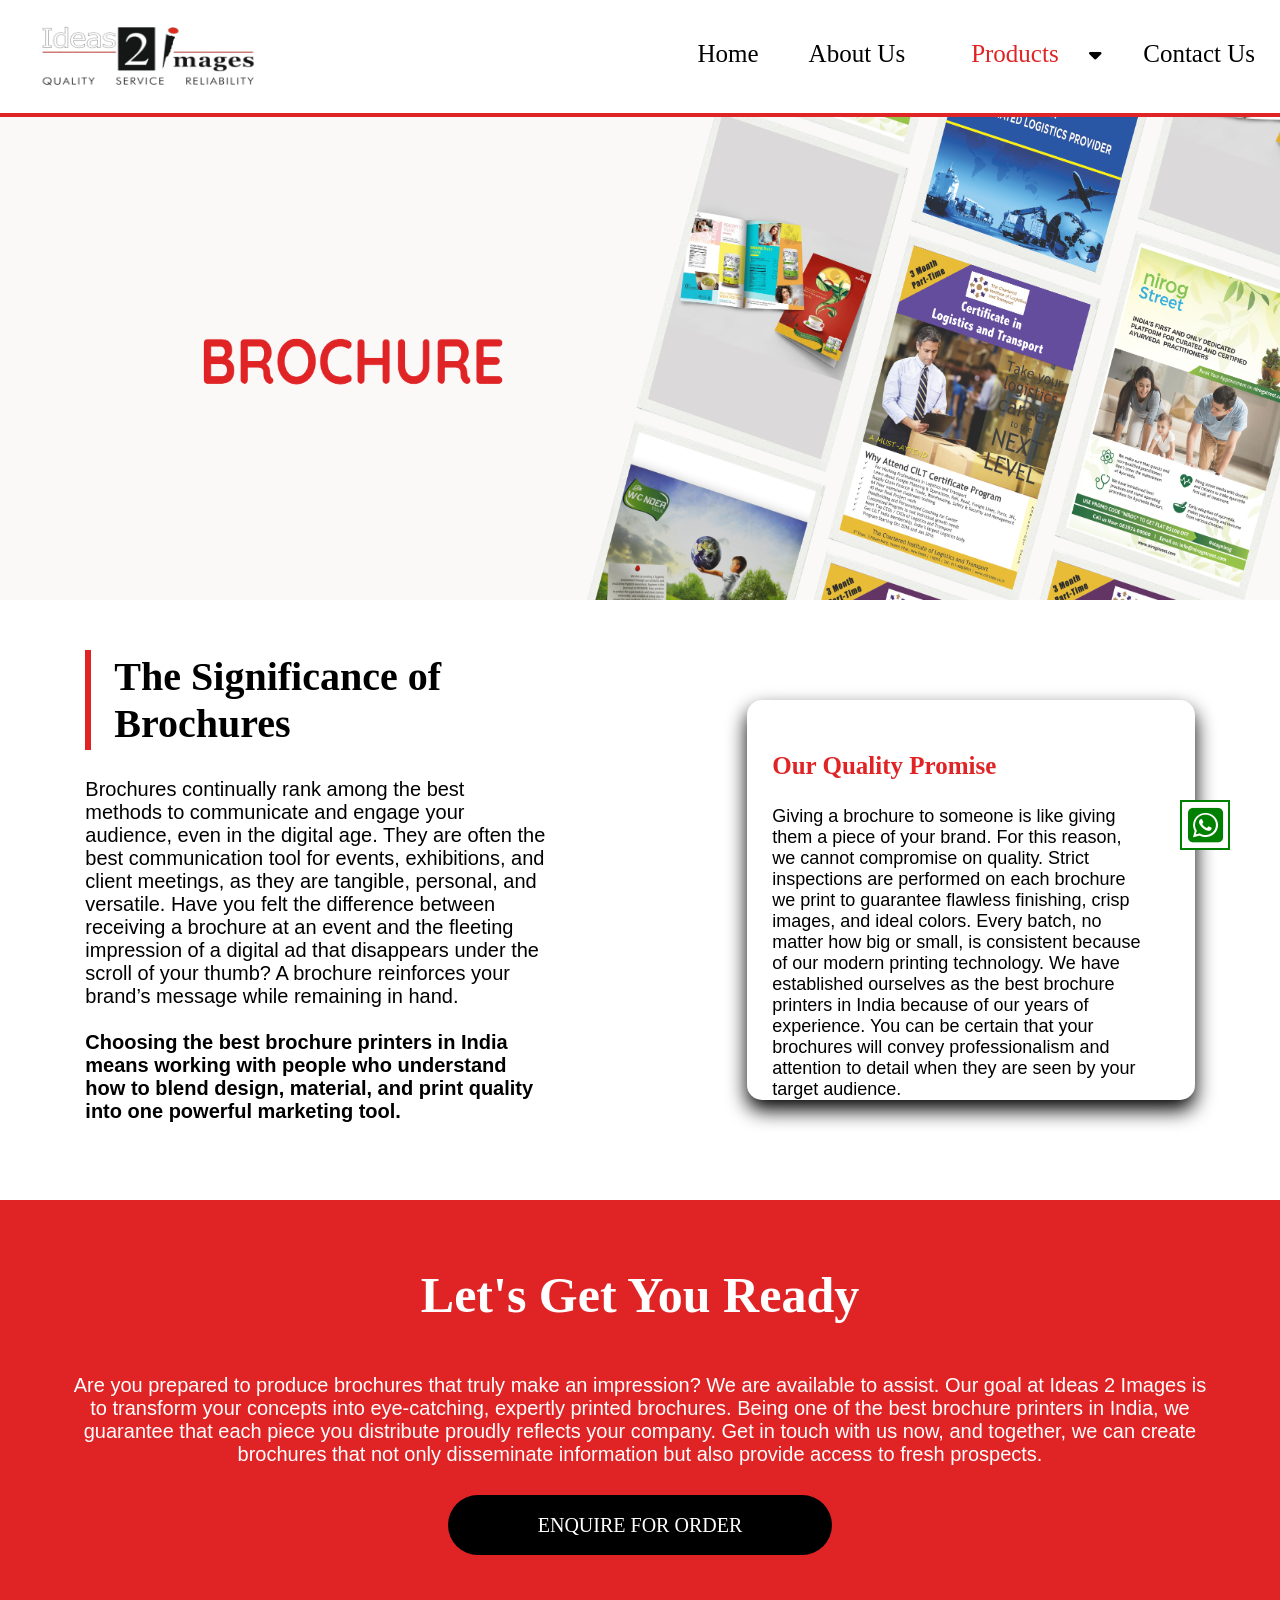
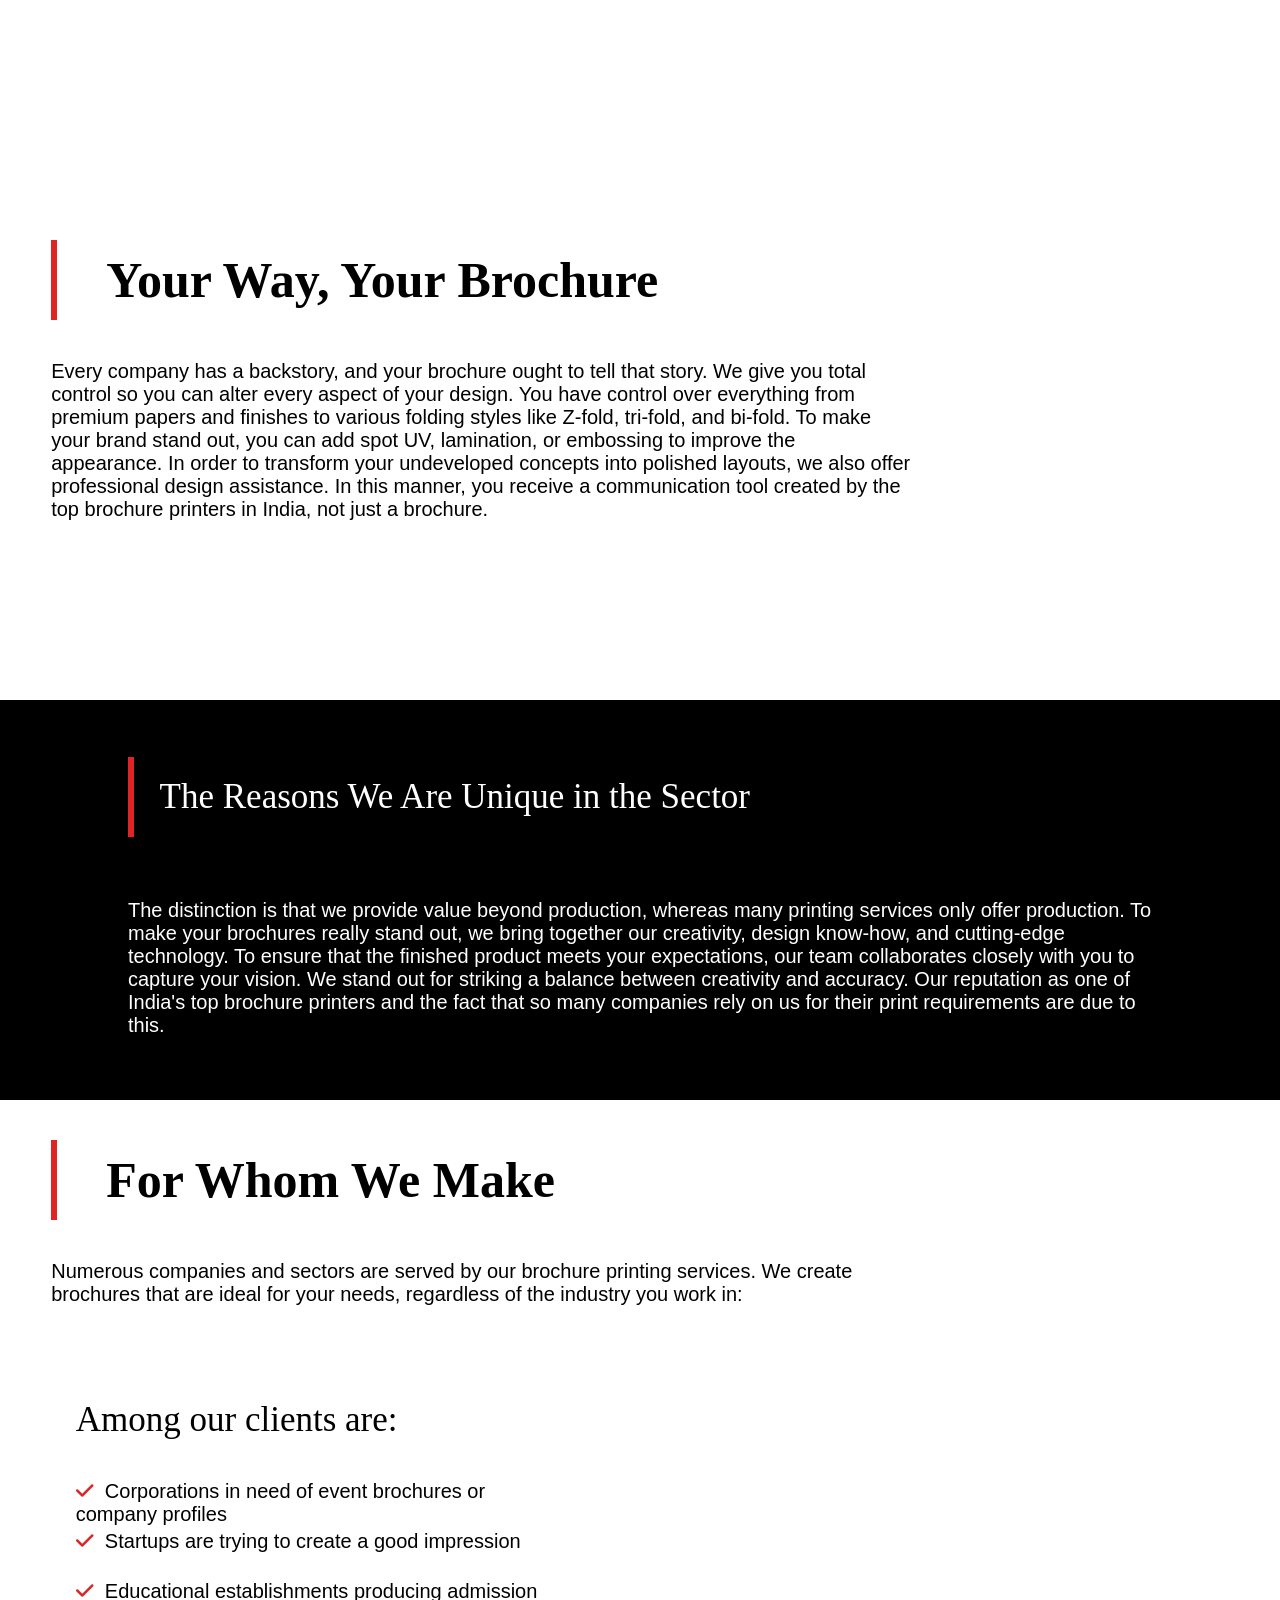
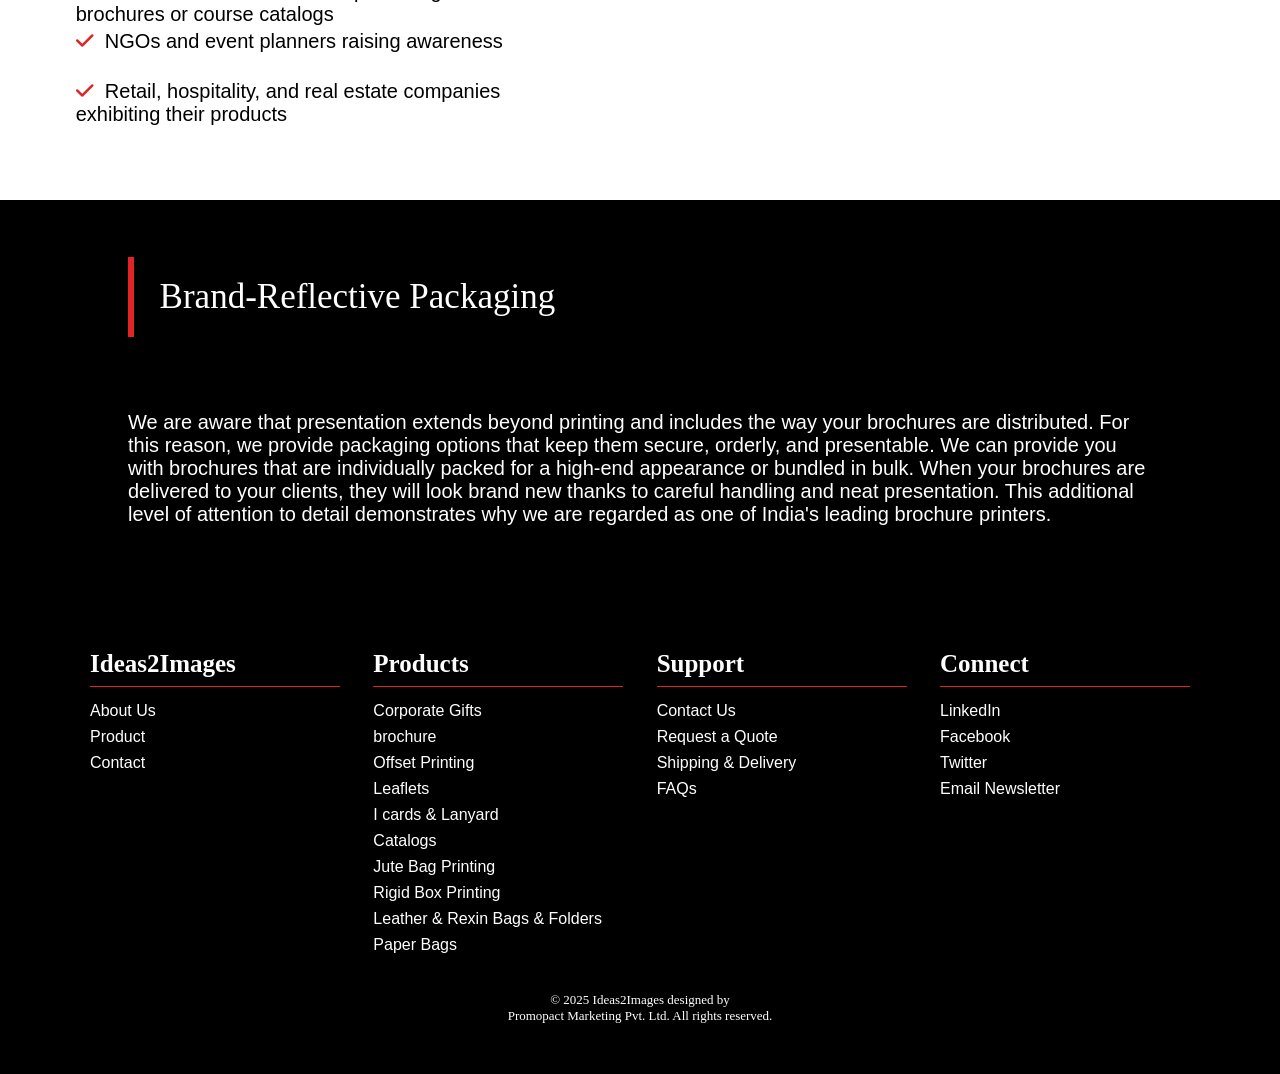
==== brochure.html @ 84ec7f72 "Initial commit after history reset" ====
<!DOCTYPE html>
<html lang="en">
<head>
    <meta charset="UTF-8">
    <meta name="viewport" content="width=device-width, initial-scale=1.0">
    <title>Brochure</title>
    <link
      rel="stylesheet"
      href="https://cdnjs.cloudflare.com/ajax/libs/font-awesome/6.5.2/css/all.min.css"
      integrity="sha512-SnH5WK+bZxgPHs44uWIX+LLJAJ9/2PkPKZ5QiAj6Ta86w+fsb2TkcmfRyVX3pBnMFcV7oQPJkl9QevSCWr3W6A=="
      crossorigin="anonymous"
      referrerpolicy="no-referrer"
    />
    <link rel="stylesheet" href="style.css">
</head>
<style>
    

    *{margin: 0;
    padding: 0;
    box-sizing: border-box;}
    :root               {--red: #E02426;
                    --black: black;
                    --white:#ffff;
                    --heading:'Pacifico', cursive;
                    --para: 'Quicksand', sans-serif;}


    .mean               {width: 100%;
                        height: 600px;
                        background-image: url("img/2.png");
                        background-size: 100% 120%;}

    .importance         {width: 100%;
                        height: 600px;
                        display: flex;
                        justify-content: space-evenly;
                    align-items: center;}

    .imp_box1           {width: 45%;
                        height: 500px;
                        display: flex;
                        flex-direction: column;
                        justify-content: space-evenly;}

    .imp_title          {width: 80%;
                        height: 100px;
                        font-size: 40px;
                        padding-left: 4%;
                        display: flex;
                        align-items: center;
                        font-family: var(--heading);
                        font-weight: 700;
                        border-left: 6px solid var(--red);}

    .imp_para           {width: 80%;
                        height: 400px;
                        font-size: 20px;
                        font-family: var(--para);
                        display: flex;
                        align-items: center;
                        flex-direction: column;
                        justify-content: center;}

    .quality           {width: 35%;
                        height: 400px;
                        border-radius: 15px;
                        box-shadow: 0 10px 20px var(--black);
                        padding: 2%;}

    .quality_title      {width: 90%;
                        height: 80px;
                        font-size: 25px;
                        color: var(--red);
                        display: flex;
                        align-items: center;
                        font-family: var(--heading);
                        font-weight: 700;}

    .quality_para       {width: 95%;
                        height: 150px;
                        font-size: 18px;
                        font-family: var(--para);}

    .impact             {width: 100%;
                        height: 700px;
                        display: flex;
                        justify-content: center;
                        flex-direction: column;}

    .impact_txt         {width: 100%;
                        height: 300px;
                        padding-left: 4%;
                        display: flex;
                        flex-direction: column;
                        justify-content: space-evenly;}

    .impact_title          {width: 90%;
                        height: 80px;
                        font-size: 50px;
                        padding-left: 4%;
                        display: flex;
                        align-items: center;
                        font-family: var(--heading);
                        font-weight: 700;
                        border-left: 6px solid var(--red);}

    .impact_para           {width: 70%;
                        height: 100px;
                        font-size: 20px;
                        font-family: var(--para);
                        }

    .impact_txt1         {width: 100%;
                        height: 400px;
                        padding-left: 4%;
                        display: flex;
                        flex-direction: column;
                        justify-content: space-evenly;}

    .apart              {width: 100%;
                        height: 400px;
                        background: var(--black);
                        display: flex;
                        flex-direction: column;
                        justify-content: space-evenly;
                        align-items: center;}

    .apart_title        {width: 80%;
                        height: 80px;
                        font-size: 35px;
                        display: flex;
                        align-items: center;
                        padding-left: 2%;
                        color: var(--white);
                        font-family: var(--heading);
                        border-left: 6px solid var(--red);}

    .apart_txt         {width: 80%;
                        height: 150px;
                        font-size: 20px;
                        color: var(--white);
                        font-family: var(--para);}

    .impact_points      {width: 40%;
                        height: 400px;
                        padding-left: 2%;}
                        
    .pnts_title       {width: 100%;
                        height: 80px;
                        font-size: 35px;
                        font-family: var(--heading);}

    .imp_pnt            {width: 100%;
                        height: 50px;
                        font-size: 20px;
                        font-family: var(--para);}

    .fa-check           {color: var(--red);}

#connect            {width: 100%;
                        height: 400px;
                        background: var(--red);
                        display: flex;
                        flex-direction: column;
                        justify-content: center;
                        align-items: center;}

    .cta-title          {width: 90%;
                        height: 100px;
                        font-size: 50px;
                        color: var(--white);
                        font-family: var(--heading);
                        display: flex;
                        justify-content: center;
                        align-items: center;}

    .cta-subtitle       {width: 90%;
                        height: 150px;
                        font-size: 20px;
                        color: var(--white);
                        font-family: var(--para);
                        text-align: center;
                        display: flex;
                        justify-content: center;
                        align-items: center;}

    .cta-button         {width: 30%;
                        height: 60px;
                        background: var(--black);
                        border-radius: 50px;
                        font-size: 20px;
                        display: flex;
                        justify-content: center;
                        cursor: pointer;
                        align-items: center;
                        text-decoration: none;
                        color: var(--white);
                        font-family: var(--heading);}

    .icon               {width: 50px;
                        height: 50px;
                        background: var(--white);
                        border: 2px solid green;
                        position: fixed;
                        bottom: 50px;
                        right: 50px;
                        color: green;
                        display: flex;
                        justify-content: center;
                        align-items: center;}

        .icon a         {text-decoration: none;
                        color: green;}

    .fa-square-whatsapp {font-size: 40px;}
</style>
<body>

    <div class="icon"><a href="https://wa.me/9810118782"><i class="fa-brands fa-square-whatsapp"></i></a></div>
    <section class="navbar">
          <section class="logo"><img src="img/logo (3).png" alt=""></section>
          <button class="hamburger" id="hamburger">&#9776;</button>
          <nav class="nav-links" id="navLinks">
            <a href="index.html">Home</a>
            <a href="about.html">About Us</a>  
            <div class="dropdown">
                <button class="dropbtn"><a href="#"><span>Products</span></a> 
                  <i class="fa fa-caret-down"></i>
                </button>
                <div class="dropdown-content">
                  <a href="corporategifts.html">Corporate Gifts</a>
                  <a href="brochure.html">Brochure</a>
                  <a href="offsetprinting.html">Offset Printing</a>
                  <a href="leaflet.html">⁠Leaflets</a>
                  <a href="icard.html">I cards & Lanyard</a>
                  <a href="catalog.html">⁠Catalogs</a>
                  <a href="jute.html">Jute Bag Printing</a>
                  <a href="rigid.html">Rigid Box Printing</a>
                  <a href="leatherandresin.html">⁠Leather & Rexin Bags & Folders</a>
                  <a href="paperbag.html">Paper Bags</a>
                </div>
              </div> 
            <a href="form.html">Contact Us</a>
            
          </nav>
        </section>
    <section class="mean">
        
    </section>

    <section class="importance">
        <div class="imp_box1">
            <div class="imp_title">
                The Significance of Brochures
            </div>
            <div class="imp_para">
                Brochures continually rank among the best methods to communicate and engage your audience, even in the digital age. They are often the best communication tool for events, exhibitions, and client meetings, as they are tangible, personal, and versatile. Have you felt the difference between receiving a brochure at an event and the fleeting impression of a digital ad that disappears under the scroll of your thumb? A brochure reinforces your brand’s message while remaining in hand.
                <br><br>
                <b>Choosing the best brochure printers in India means working with people who understand how to blend design, material, and print quality into one powerful marketing tool. </b>
            </div>
        </div>
        <div class="quality">
            <div class="quality_title">
                Our Quality Promise
            </div>
            <div class="quality_para">
                Giving a brochure to someone is like giving them a piece of your brand. For this reason, we cannot compromise on quality. Strict inspections are performed on each brochure we print to guarantee flawless finishing, crisp images, and ideal colors. Every batch, no matter how big or small, is consistent because of our modern printing technology. We have established ourselves as the best brochure printers in India because of our years of experience. You can be certain that your brochures will convey professionalism and attention to detail when they are seen by your target audience.
            </div>
        </div>
    </section>

    <section id="connect">
            <h2 class="cta-title">
                Let's Get You Ready
            </h2>
            <p class="cta-subtitle">
                Are you prepared to produce brochures that truly make an impression? We are available to assist. Our goal at Ideas 2 Images is to transform your concepts into eye-catching, expertly printed brochures. Being one of the best brochure printers in India, we guarantee that each piece you distribute proudly reflects your company. Get in touch with us now, and together, we can create brochures that not only disseminate information but also provide access to fresh prospects.
            </p>
            <a href="#" class="cta-button">
                ENQUIRE FOR ORDER
            </a>
        </div>
    </section>

    <section class="impact">
        <div class="impact_txt">
            <div class="impact_title">
                Your Way, Your Brochure
            </div>
            <div class="impact_para">
                Every company has a backstory, and your brochure ought to tell that story. We give you total control so you can alter every aspect of your design. You have control over everything from premium papers and finishes to various folding styles like Z-fold, tri-fold, and bi-fold. To make your brand stand out, you can add spot UV, lamination, or embossing to improve the appearance. In order to transform your undeveloped concepts into polished layouts, we also offer professional design assistance. In this manner, you receive a communication tool created by the top brochure printers in India, not just a brochure.
            </div>
        </div>
        
    </section>

    <section class="apart">
        <div class="apart_title">
            The Reasons We Are Unique in the Sector
        </div>
        <div class="apart_txt">
            The distinction is that we provide value beyond production, whereas many printing services only offer production. To make your brochures really stand out, we bring together our creativity, design know-how, and cutting-edge technology. To ensure that the finished product meets your expectations, our team collaborates closely with you to capture your vision. We stand out for striking a balance between creativity and accuracy. Our reputation as one of India's top brochure printers and the fact that so many companies rely on us for their print requirements are due to this.
        </div>
    </section>

    <section class="impact">
        <div class="impact_txt">
            <div class="impact_title">
                For Whom We Make
            </div>
            <div class="impact_para">
                Numerous companies and sectors are served by our brochure printing services. We create brochures that are ideal for your needs, regardless of the industry you work in:
            </div>
        </div>
        <div class="impact_txt1">
            <div class="impact_points">
                <div class="pnts_title">
                    Among our clients are:
                </div>
                <div class="imp_pnt"><i class="fa-solid fa-check"></i>&nbsp;&nbsp;Corporations in need of event brochures or company profiles</div>
                <div class="imp_pnt"><i class="fa-solid fa-check"></i>&nbsp;&nbsp;Startups are trying to create a good impression</div>
                <div class="imp_pnt"><i class="fa-solid fa-check"></i>&nbsp;&nbsp;Educational establishments producing admission brochures or course catalogs</div>
                <div class="imp_pnt"><i class="fa-solid fa-check"></i>&nbsp;&nbsp;NGOs and event planners raising awareness</div>
                <div class="imp_pnt"><i class="fa-solid fa-check"></i>&nbsp;&nbsp;Retail, hospitality, and real estate companies exhibiting their products</div>
                
            </div>
            <div class="impact_img"></div>
        </div>
    </section>

    <section class="apart">
        <div class="apart_title">
            Brand-Reflective Packaging
        </div>
        <div class="apart_txt">
            We are aware that presentation extends beyond printing and includes the way your brochures are distributed. For this reason, we provide packaging options that keep them secure, orderly, and presentable. We can provide you with brochures that are individually packed for a high-end appearance or bundled in bulk. When your brochures are delivered to your clients, they will look brand new thanks to careful handling and neat presentation. This additional level of attention to detail demonstrates why we are regarded as one of India's leading brochure printers.
        </div>
    </section>

    <footer class="footer">
    <div class="footer-container">
      <div class="footer-column">
        <h3>Ideas2Images</h3>
        <ul>
          <li><a href="about.html">About Us</a></li>
          <li><a href="corporategifts.html">Product</a></li>
          <li><a href="form.html">Contact</a></li>
        </ul>
      </div>

      <div class="footer-column">
        <h3>Products</h3>
        <ul>
          <li><a href="corporategifts.html">Corporate Gifts</a></li>
          <li><a href="brochure.html">brochure</a></li>
          <li><a href="offsetprinting.html">Offset Printing</a></li>
          <li><a href="leaflet.html">⁠Leaflets</a></li>
          <li><a href="icard.html">I cards & Lanyard</a></li>
          <li><a href="catalog.html">⁠Catalogs</a></li>
          <li><a href="jute.html">Jute Bag Printing</a></li>
          <li><a href="rigid.html">Rigid Box Printing</a></li>
          <li><a href="leatherandresin.html">⁠Leather & Rexin Bags & Folders</a></li>
          <li><a href="paperbag.html">Paper Bags</a></li>
        </ul>
      </div>

      <div class="footer-column">
        <h3>Support</h3>
        <ul>
          <li><a href="form.html">Contact Us</a></li>
          <li><a href="#">Request a Quote</a></li>
          <li><a href="#">Shipping & Delivery</a></li>
          <li><a href="#">FAQs</a></li>
        </ul>
      </div>

      <div class="footer-column">
        <h3>Connect</h3>
        <ul>
          <li><a href="#">LinkedIn</a></li>
          <li><a href="#">Facebook</a></li>
          <li><a href="#">Twitter</a></li>
          <li><a href="#">Email Newsletter</a></li>
        </ul>
      </div>
    </div>
    <div class="footer-bottom">
      © 2025 Ideas2Images designed by <br>Promopact Marketing Pvt. Ltd. All rights reserved.
    </div>
  </footer>
</body>
</html>
---- style.css ----
@import url('https://fonts.googleapis.com/css2?family=Montserrat:wght@700&family=Lato:wght@400&display=swap');
  * {
  margin: 0;
  padding: 0;
  box-sizing: border-box;
}

:root               {--red: #E02426;
                    --black: black;
                    --white:#ffff;
                    --heading:'Pacifico', cursive;
                    --para: 'Quicksand', sans-serif;}

.navbar             {width: 100%;
                        height: 13vh;
                        background: var(--white);
                        border-bottom: 4px solid var(--red);
                        display: flex;
                        position: fixed;
                        top: 0;
                        z-index: 100;}

    .logo               {width: 30%;
                        height: 12vh;
                        display: flex;
                        justify-content: center;
                        align-items: center;}

    .logo img           {width: 250px;
                        height: 100px;}

    
    .hamburger {
    display: none;
  }

  .nav-links {
    width: 100%;
    height: 12vh;
    display: flex !important;
    justify-content: end;
    align-items: center;
    flex-direction: row;
     
  }

  .nav-links a {
    padding: 10px 25px;
    color: var(--blue);
    text-decoration: none;
    font-weight: 500;
    font-size: 25px;
    transition: all 100ms ease-in-out;
    cursor: pointer;
    font-family: var(--heading);
    transition: all 300ms ease-in-out;}

    .nav-links span {color: var(--red);}

    .nav-links a:hover {color: var(--red);}

    

    .dropdown {
  float: left;
  overflow: hidden;
}


.dropdown .dropbtn {
  font-size: 20px;  
  border: none;
  outline: none;
  color: var(--black);
  padding: 10px 16px;
  background-color: inherit;
  margin: 0;
  
}




.dropdown-content {
  display: none;
  position: absolute;
  right: 170px;
  background: var(--black);
  min-width: 120px;

  z-index: 1;
}

.dropdown-content a {
  float: none;
  color: var(--white);
  padding: 12px 16px;
  text-decoration: none;
  font-size: 18px;
  display: block;
  text-align: left;
  font-family: var(--heading);
  transition: all 400ms ease-in-out;
}

.dropdown-content a:hover {
  background-color: var(--red);
  color: var(--white);
}

.dropdown:hover .dropdown-content {
  display: block;
}

header      {width: 100%;
            height: 630px;
            display: flex;
            align-items: flex-end;}

.carousel{
      width: 100%;
      overflow: hidden;
      box-shadow: 0 8px 30px rgba(0,0,0,0.12);
      background: #fff;
      border-radius: 8px;
      padding: 14px;
      box-sizing: border-box;
    }

    .viewport{width:100%; overflow:hidden; position:relative;}

    .track{
      display:flex;
      gap:10px;
      will-change:transform;
      transition:transform 500ms ease;
      align-items:stretch;
    }

    .slide{
      flex:0 0 calc((100% - 10px) / 2);
      height:500px;
      border-radius:6px;
      overflow:hidden;
      background:#ddd;
      display:flex;
      flex-direction:column;
      justify-content:space-between;
    }

    .slide img{
      width:100%;
      height:90%;
      object-fit:cover;
      display:block;
    }

    .caption{
      background:var(--black);
      color:#fff;
      text-align:center;
      font-size:1.5rem;
      font-family: var(--para);
      height: 50px;
      display: flex;
      align-items: center;
        justify-content: center;
    }

   .slide a{text-decoration: none;
                color: var(--white);
              height: 100%;}

    .dots{display:flex; gap:8px; justify-content:center; margin-top:12px;}
    .dot{width:12px; height:12px; border:none; border-radius:50%; background:#d0d0d0; cursor:pointer;}
    .dot.active{background:var(--red);}

.products {width: 100%;
  height: auto;
}

.products h2 {width: 100%;
  height: 130px;
  display: flex;
  justify-content: center;
  align-items: center;
  font-size: 45px;
  color: var(--red);
  font-family: var(--heading);
  margin-bottom: 2rem;
}

.products-grid {width: 100%;
  height: auto;
  padding: 4%;
  display: grid;
  grid-template-columns: repeat(auto-fit, minmax(420px, 3fr));
  justify-items: center;
  gap: 1.5rem;
}

.product {width: 80%;
  background: #fff;
  padding: 1rem;
  border-radius: 10px;
  box-shadow: 0 2px 8px #00000063;
  transition: transform 0.3s, box-shadow 0.3s;
}

.fa-arrow-right     {width: 40px;
                    height: 40px;
                    background: var(--red);
                    display: flex;
                    justify-content: center;
                    align-items: center;
                    border-radius: 50%;
                    color: var(--white);}

.product a          {text-decoration: none;}

.product img {
  width: 100%;
  height: 400px;
  border-radius: 10px;
  margin-bottom: 1rem;
  transition: transform 0.3s;
}

.product h3 {
  font-size: 1.2rem;
  font-family: var(--para);
  color: var(--black);
  margin-bottom: 0.5rem;
}

.product p {font-family: var(--para);
  font-size: 0.95rem;
  color: var(--red);
}

.product:hover {
  transform: translateY(-5px);
  box-shadow: 0 6px 20px #000000a7;
}

.product:hover img {
  transform: scale(1.05);
}

.trust            {width: 100%;
                  height: 600px;
                  display: flex;
                  flex-direction: row;
                  justify-content: center;
                  align-items: center;}

.trust_txt        {width: 50%;
                  height: 500px;
                  display: flex;
                  flex-direction: column;
                  justify-content: center;
                  align-items: center;}

.trust_txt h1     {width: 80%;
                  height: 80px;
                  font-size: 30px;
                  color: var(--red);
                  font-family: var(--heading);}

.trust_txt p      {width: 80%;
                  height: 140px;
                  color: var(--black);
                  font-size: 18px;
                  font-family: var(--para);}

.trust_pnt        {width: 50%;
                  height: 400px;
                  display: grid;
                  grid-template-columns: 1fr 1fr;
                  grid-template-rows: 1fr 1fr 1fr;
                  justify-items: center;
                  align-items: center;
                  gap: 20px;}

.trust_pnt .trust_pts {width: 90%;
                      height: 120px;
                      background: var(--white);
                      border: 1px solid var(--black);
                      font-family: var(--para);
                      font-size: 16px;
                      border-radius: 10px;
                      font-weight: 600;
                      display: flex;
                      flex-direction: column;
                      text-align: center;
                      justify-content: space-evenly;
                      align-items: center;
                      box-shadow: 2px 2px 10px rgba(0, 0, 0, 0.53);}

.fa-building          {font-size: 30px;
                      color: var(--red);}

.fa-building-columns          {font-size: 30px;
                      color: var(--red);}

.fa-calendar          {font-size: 30px;
                      color: var(--red);}

.fa-shop          {font-size: 30px;
                      color: var(--red);}

.fa-leaf          {font-size: 30px;
                      color: var(--red);}



.lead                 {width: 100%;
                      height: 300px;
                      background-image: url("img/brochure.jpeg");
                      background-attachment: fixed;
                      background-size: 100% 200%;
                      background-position: center;
                      display: flex;
                      flex-direction: column;}

.lead h1              {width: 100%;
                      height: 120px;
                      background: #ffffff8d;
                      display: flex;
                      justify-content: center;
                      align-items: center;
                      color: var(--red);
                      font-family: var(--heading);
                      font-size: 35px;}



.lead_txt             {width: 100%;
                      height: 200px;
                      background: #ffffff8d;
                      text-align: center;
                      color: var(--black);
                      padding: 4%;
                      font-size: 20px;
                      font-family: var(--para);}

.lead_txt span        {color: var(--red);
                      font-size: 25px;
                      font-family: var(--heading);}

.show                 {width: 100%;
                      height: 650px;}

.show h1              {width: 100%;
                      height: 100px;
                      padding: 3% 5%;
                      color: var(--red);
                      font-size: 35px;
                      font-family: var(--heading);}

.show_txt             {width: 100%;
                      height: 500px;
                      color: var(--black);
                      display: flex;
                      flex-direction: row;}

.show_img             {width: 50%;
                      height: 500px;
                      display: flex;
                      flex-direction: column;
                      align-items: center;}

.show_img1              {width: 100%;
                        height: 400px;
                        display: grid;
                        grid-template-columns: 1fr 1fr;
                        grid-template-rows: 1fr 1fr;
                        justify-items: center;
                        gap: 20px;
                        align-items: center;
                        padding: 0 10%;}

.show_img1 img          {width: 220px;
                      height: 160px;
                      border-radius: 10px;
                      transform: scale(1);
                      transition: all 300ms ease-in-out;}

.show_img img:hover   {transform: scale(1.1);}

.show_img p           {width: 80%;
                      height: 200px;
                      padding: 5% 0%;
                      color: var(--black);
                      font-size: 18px;
                      font-family: var(--para);}

.show_img h2            {width: 80%;
                        height: 60px;
                        padding: 3% 0%;
                        color: var(--red);
                        font-size: 30px;
                        font-family: var(--heading);}

.choose                 {width: 100%;
                        height: 800px;
                        background: var(--white);
                        display: flex;
                        flex-direction: column;
                        align-items: center;}

.choose h1              {width: 100%;
                        height: 150px;
                        color: var(--red);
                        display: flex;
                        justify-content: center;
                        align-items: center;
                        font-size: 40px;
                        font-family: var(--heading);}

.choose p               {width: 80%;
                        height: 100px;
                        color: var(--black);
                        display: flex;
                        text-align: center;
                        align-items: center;
                        font-size: 25px;
                        font-family: var(--para);}

.choose_point           {width: 80%;
                        height: 500px;
                        display: grid;
                        grid-template-columns: 2fr 2fr;
                        grid-template-rows: 1fr 1fr;
                        justify-items: center;
                        align-items: center;}

.choose_pt {
  position: relative;
  overflow: hidden;
  padding: 2%;
  height: 200px;
  width: 80%;
  border-radius: 1rem;
  background: var(--gray);
  background-size: 400%;
  color: var(--black);
  border: none;
  cursor: pointer;
  display: flex;
  align-items: center;
  box-shadow: 2px 2px 10px var(--black);
}

.choose_pt:hover::before {
  transform: scaleX(1);
}

.choose_pt-content {font-size: 20px;
  font-family: var(--heading);
  width: 80%;
  position: relative;
  top: 5px;
  z-index: 1;
}

.choose_pt::before {
  content: "";
  position: absolute;
  top: 0;
  left: 0;
  transform: scaleX(0);
  transform-origin: 0 50%;
  width: 100%;
  height: inherit;
  border-radius: inherit;
  background: var(--red);
  transition: all 0.475s;
}


.choose_pt img          {width: 180px;
                        height: 180px;
                        margin-right: 20px;
                        border-radius: 8px;
                        position: relative;
                        z-index: 1;}

.apart                  {width: 100%;
                        height: 500px;
                        display: flex;
                        flex-direction: row;}

.apart_txt              {width: 50%;
                        height: 500px;
                        display: flex;
                        flex-direction: column;
                        justify-content: center;
                        align-items: center;}

.apart_txt h1           {width: 80%;
                        height: 100px;
                        font-family: var(--heading);
                        color: var(--red);
                        font-size: 35px;}

.apart_txt p            {width: 80%;
                        height: 200px;
                        color: var(--black);
                        font-size: 20px;
                        font-family: var(--para);}

.apart_img              {width: 50%;
                        height: 500px;
                        display: flex;
                        justify-content: center;
                        align-items: center;}

.apart_img img          {width: 500px;
                        height: 400px;}

.object                 {width: 100%;
                        height: 900px;
                        background-image: url("img/bg.jpeg");
                        background-size: 100% 100%;
                        background-position: center;
                        background-attachment: fixed;}

.we                     {width: 50%;
                        height: 300px;
                        background-image: linear-gradient(to right, var(--white), #ffffff00);
                        display: flex;
                        flex-direction: column;
                        justify-content: center;
                        align-items: center;}

.we h1                  {width: 80%;
                        height: 70px;
                        font-size: 45px;
                        color: var(--red);
                        font-family: var(--heading);}

.we p                   {width: 80%;
                        height: 120px;
                        font-family: var(--para);
                        font-size: 18px;
                        color: var(--black);
                        display: flex;
                        align-items: center;}

.ob                     {width: 50%;
                        height: 300px;
                        background-image: linear-gradient(to right, var(--white), #ffffff00);
                        display: flex;
                        flex-direction: column;
                        justify-content: center;
                        align-items: center;}

.ob h1                  {width: 80%;
                        height: 70px;
                        font-size: 45px;
                        color: var(--red);
                        font-family: var(--heading);}

.ob p                   {width: 80%;
                        height: 120px;
                        font-family: var(--para);
                        font-size: 18px;
                        color: var(--black);
                        display: flex;
                        align-items: center;}

.goals                     {width: 50%;
                        height: 300px;
                        background-image: linear-gradient(to right, var(--white), #ffffff00);
                        display: flex;
                        flex-direction: column;
                        justify-content: center;
                        align-items: center;}

.goals h1                  {width: 80%;
                        height: 70px;
                        font-size: 45px;
                        color: var(--red);
                        font-family: var(--heading);}

.goals p                   {width: 80%;
                        height: 120px;
                        font-family: var(--para);
                        font-size: 18px;
                        color: var(--black);
                        display: flex;
                        align-items: center;}

.footer {
      background-color: var(--black);
      color: #fff;
      padding: 50px 0;
      width: 100%; /* fixed width to make it non-responsive */
      margin: 0 auto; /* center the footer block */
    }

    .footer-container {
      display: flex;
      justify-content: space-between;
      width: 1100px; /* fixed inner width */
      margin: 0 auto;
    }

    .footer-column {
      width: 250px; /* fixed column widths */
    }

    .footer-column h3 {
      margin-bottom: 15px;
      font-size: 25px;
      font-family: var(--heading);
      border-bottom: 1px solid var(--red);
      padding-bottom: 8px;
    }

    .footer-column ul {
      list-style: none;
      padding: 0;
      margin: 0;
    }

    .footer-column ul li {
      margin-bottom: 8px;
    }

    .footer-column ul li a {
      color: var(--white);
      text-decoration: none;
      font-size: 16px;
      font-family: var(--para);
    }

    .footer-column ul li a:hover {
      color: #fff;
    }

    .footer-bottom {
      text-align: center;
      margin-top: 30px;
      font-size: 13px;
      color: var(--white);
    }

    .icon               {width: 50px;
                        height: 50px;
                        background: var(--white);
                        border: 2px solid green;
                        position: fixed;
                        bottom: 50px;
                        right: 50px;
                        color: green;
                        display: flex;
                        justify-content: center;
                        align-items: center;}

        .icon a         {text-decoration: none;
                        color: green;}

    .fa-square-whatsapp {font-size: 40px;}
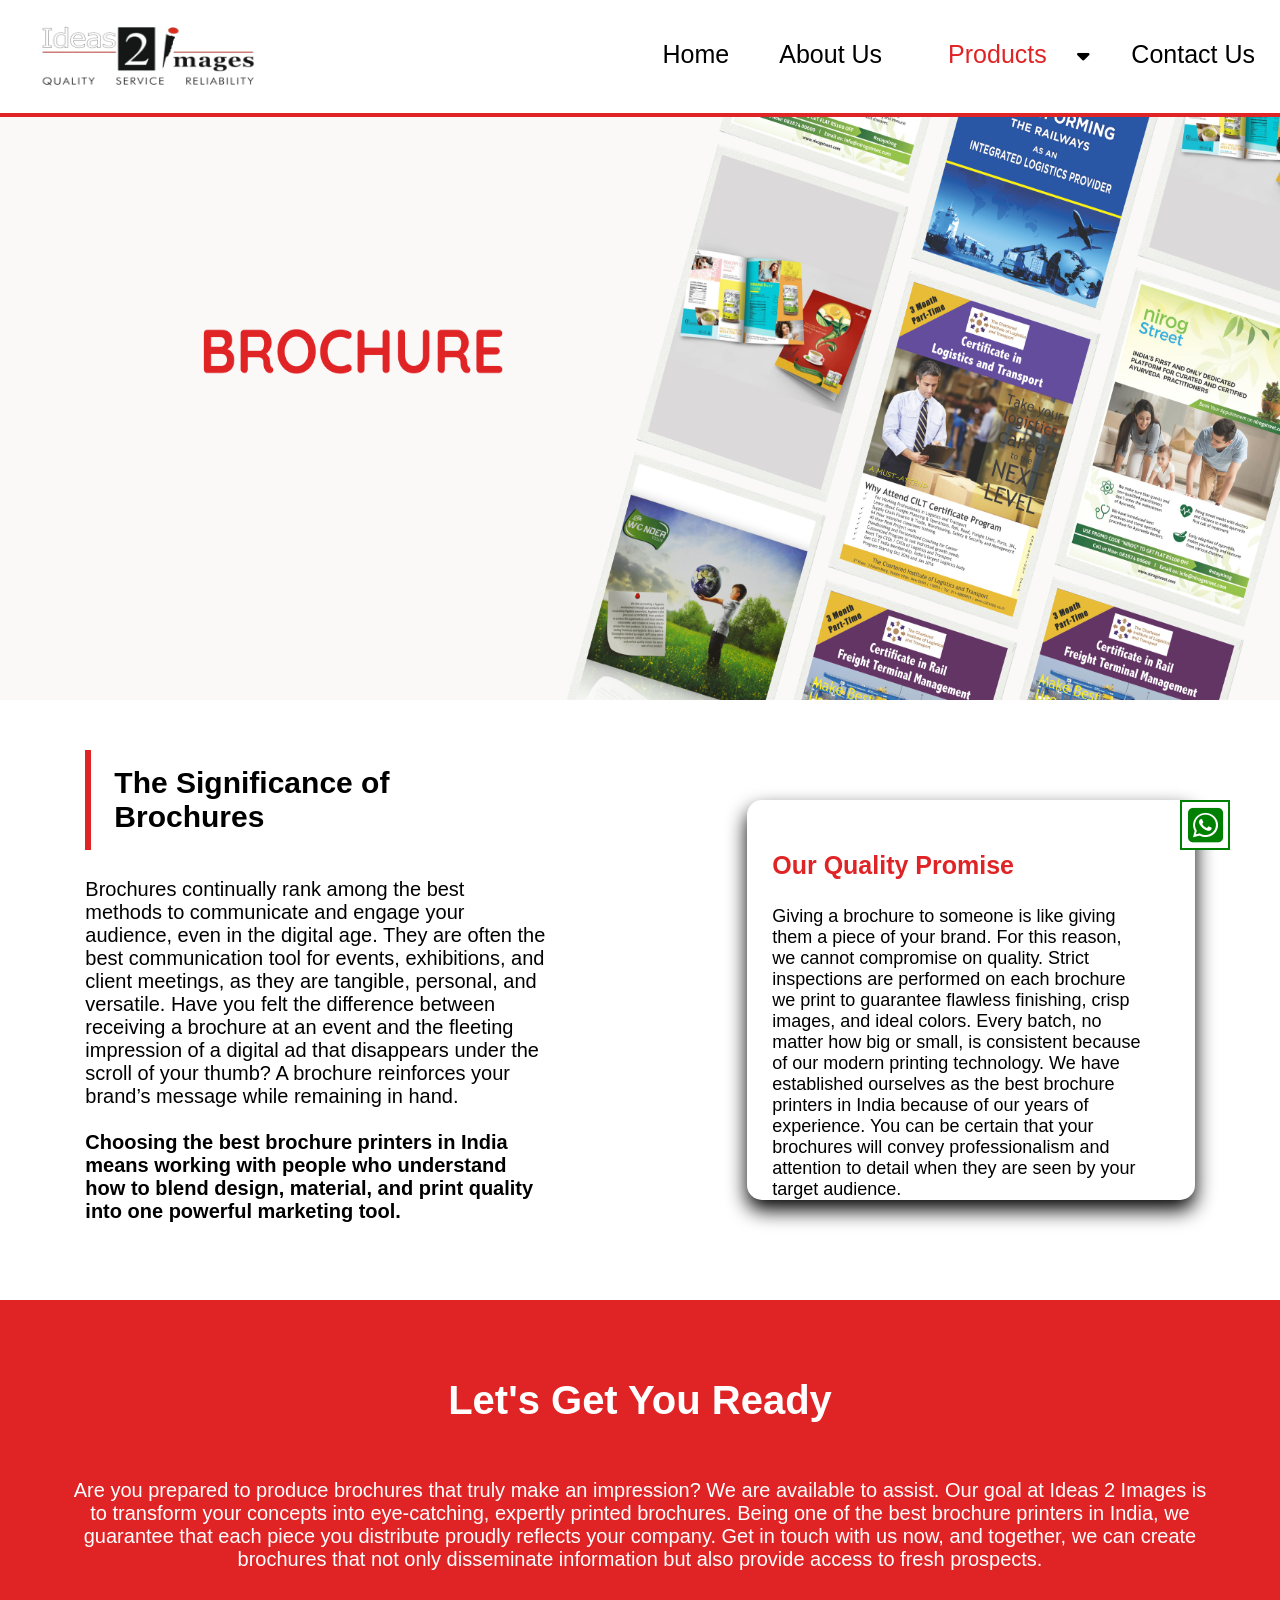
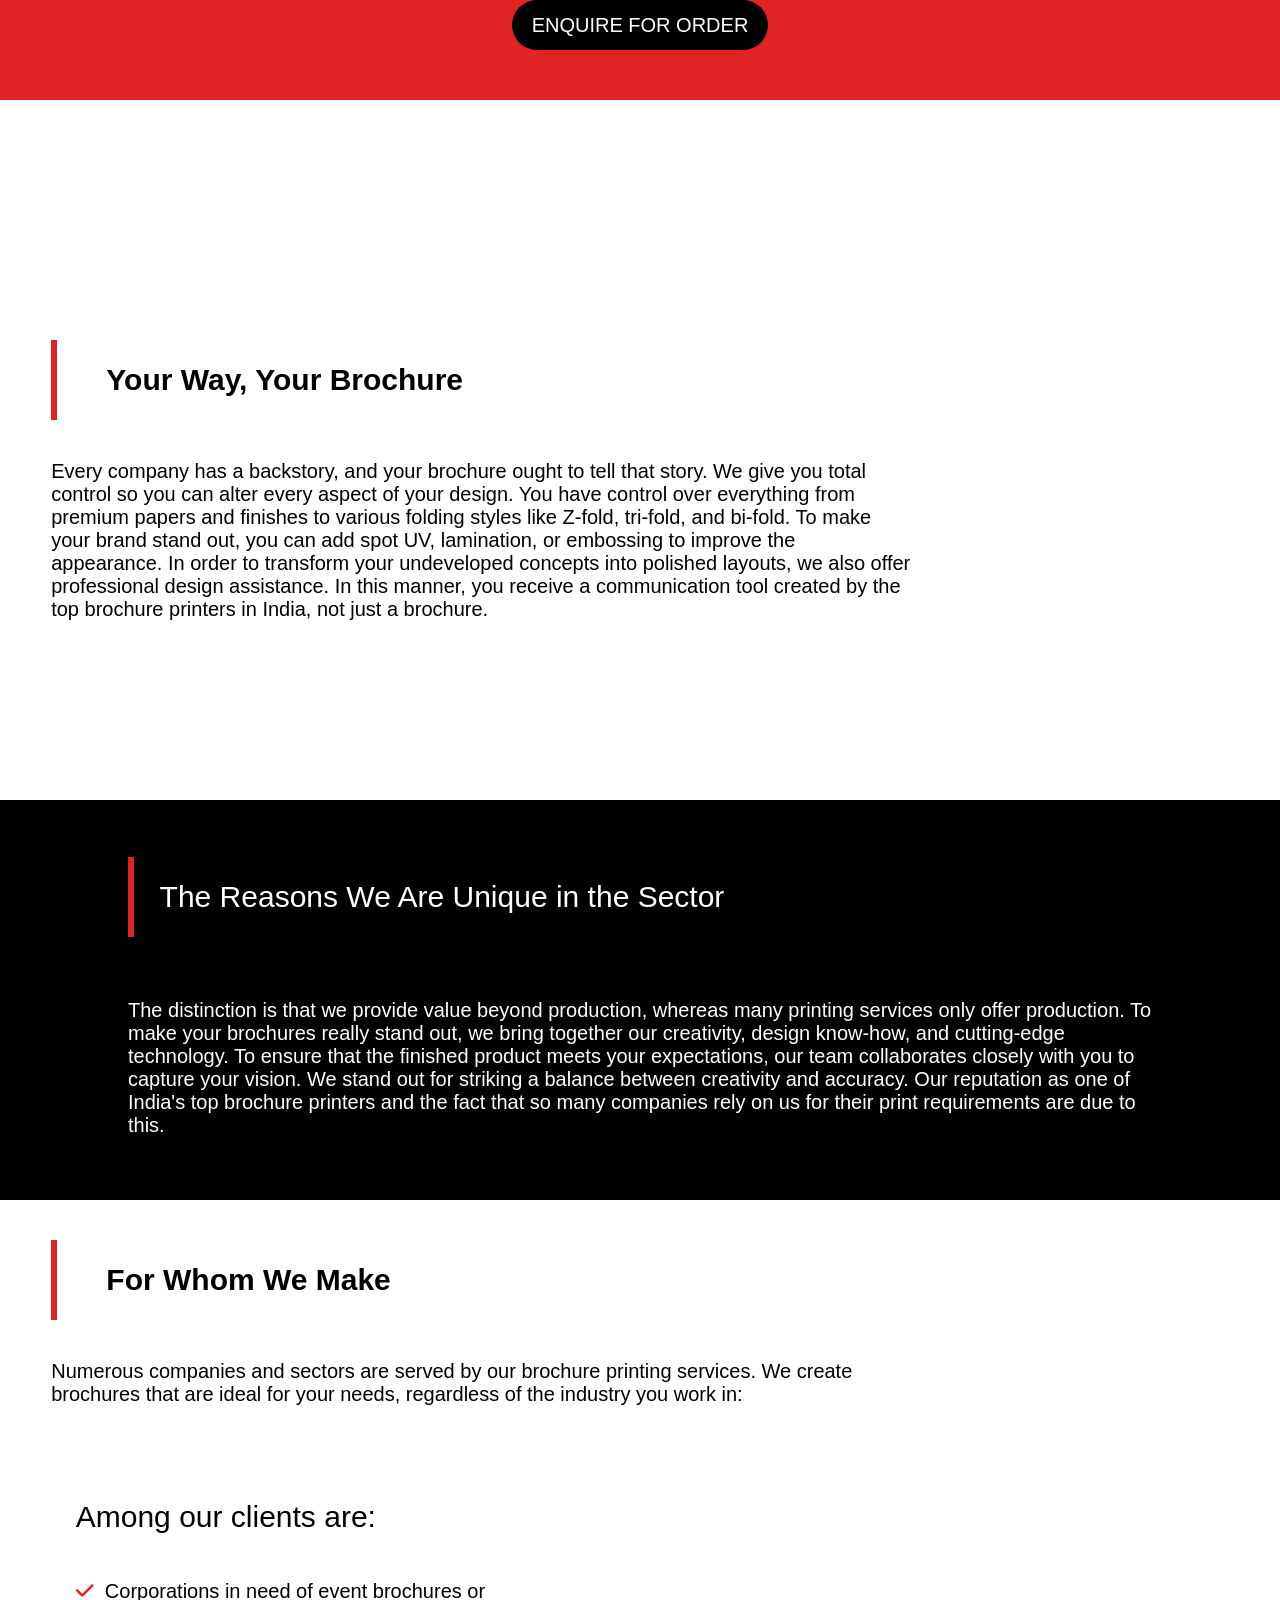
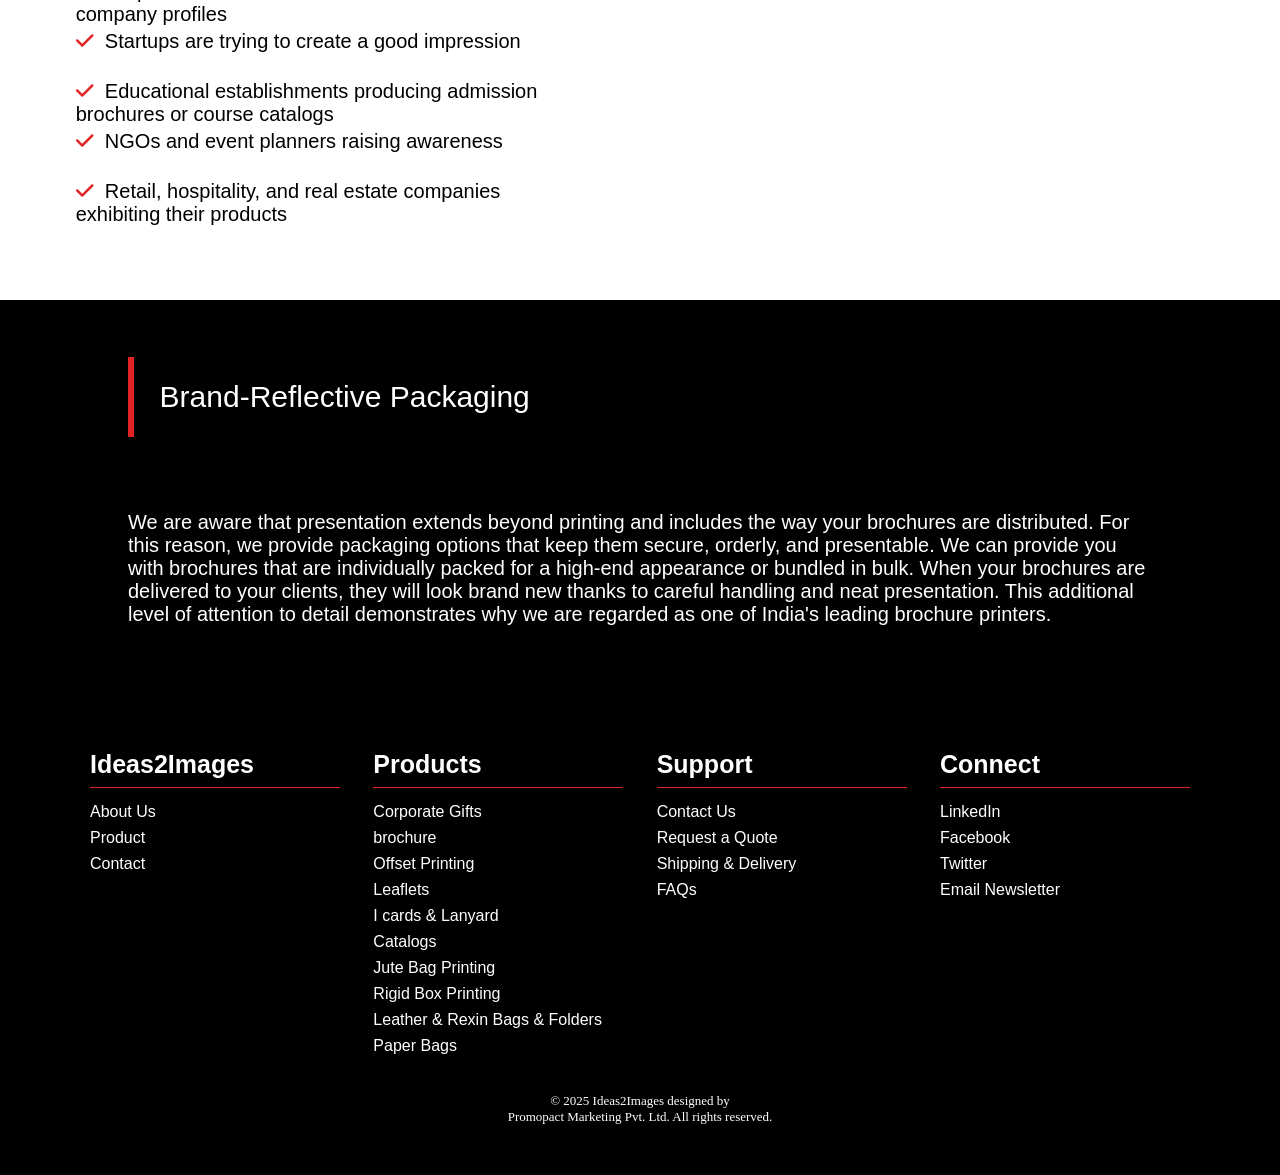
==== commit 2b6e8b6c: "modify" ====
--- a/brochure.html
+++ b/brochure.html
@@ -22,14 +22,15 @@
     :root               {--red: #E02426;
                     --black: black;
                     --white:#ffff;
-                    --heading:'Pacifico', cursive;
+                    --heading:Arial, Helvetica, sans-serif;
                     --para: 'Quicksand', sans-serif;}
 
 
     .mean               {width: 100%;
-                        height: 600px;
-                        background-image: url("img/2.png");
-                        background-size: 100% 120%;}
+                        height: 700px;}
+
+    .mean img               {width: 100%;
+                            height: 700px;}
 
     .importance         {width: 100%;
                         height: 600px;
@@ -45,7 +46,7 @@
 
     .imp_title          {width: 80%;
                         height: 100px;
-                        font-size: 40px;
+                        font-size: 30px;
                         padding-left: 4%;
                         display: flex;
                         align-items: center;
@@ -97,7 +98,7 @@
 
     .impact_title          {width: 90%;
                         height: 80px;
-                        font-size: 50px;
+                        font-size: 30px;
                         padding-left: 4%;
                         display: flex;
                         align-items: center;
@@ -128,7 +129,7 @@
 
     .apart_title        {width: 80%;
                         height: 80px;
-                        font-size: 35px;
+                        font-size: 30px;
                         display: flex;
                         align-items: center;
                         padding-left: 2%;
@@ -148,7 +149,7 @@
                         
     .pnts_title       {width: 100%;
                         height: 80px;
-                        font-size: 35px;
+                        font-size: 30px;
                         font-family: var(--heading);}
 
     .imp_pnt            {width: 100%;
@@ -168,7 +169,7 @@
 
     .cta-title          {width: 90%;
                         height: 100px;
-                        font-size: 50px;
+                        font-size: 40px;
                         color: var(--white);
                         font-family: var(--heading);
                         display: flex;
@@ -185,8 +186,8 @@
                         justify-content: center;
                         align-items: center;}
 
-    .cta-button         {width: 30%;
-                        height: 60px;
+    .cta-button         {width: 20%;
+                        height: 50px;
                         background: var(--black);
                         border-radius: 50px;
                         font-size: 20px;
@@ -247,6 +248,7 @@
         </section>
     <section class="mean">
         
+        <img src="img/2.png" alt="">
     </section>
 
     <section class="importance">
--- a/style.css
+++ b/style.css
@@ -8,7 +8,7 @@
 :root               {--red: #E02426;
                     --black: black;
                     --white:#ffff;
-                    --heading:'Pacifico', cursive;
+                    --heading:Arial, Helvetica, sans-serif;
                     --para: 'Quicksand', sans-serif;}
 
 .navbar             {width: 100%;
@@ -184,7 +184,7 @@
   display: flex;
   justify-content: center;
   align-items: center;
-  font-size: 45px;
+  font-size: 30px;
   color: var(--red);
   font-family: var(--heading);
   margin-bottom: 2rem;
@@ -220,7 +220,7 @@
 
 .product img {
   width: 100%;
-  height: 400px;
+  height: 300px;
   border-radius: 10px;
   margin-bottom: 1rem;
   transition: transform 0.3s;
@@ -263,7 +263,7 @@
 
 .trust_txt h1     {width: 80%;
                   height: 80px;
-                  font-size: 30px;
+                  font-size: 25px;
                   color: var(--red);
                   font-family: var(--heading);}
 
@@ -331,7 +331,7 @@
                       align-items: center;
                       color: var(--red);
                       font-family: var(--heading);
-                      font-size: 35px;}
+                      font-size: 30px;}
 
 
 
@@ -355,14 +355,13 @@
                       height: 100px;
                       padding: 3% 5%;
                       color: var(--red);
-                      font-size: 35px;
+                      font-size: 25px;
                       font-family: var(--heading);}
 
 .show_txt             {width: 100%;
                       height: 500px;
                       color: var(--black);
-                      display: flex;
-                      flex-direction: row;}
+                    display: flex;}
 
 .show_img             {width: 50%;
                       height: 500px;
@@ -371,17 +370,17 @@
                       align-items: center;}
 
 .show_img1              {width: 100%;
-                        height: 400px;
+                        height: 300px;
                         display: grid;
                         grid-template-columns: 1fr 1fr;
-                        grid-template-rows: 1fr 1fr;
+                        grid-template-rows: 1fr;
                         justify-items: center;
                         gap: 20px;
                         align-items: center;
                         padding: 0 10%;}
 
-.show_img1 img          {width: 220px;
-                      height: 160px;
+.show_img img          {width: 250px;
+                      height: 200px;
                       border-radius: 10px;
                       transform: scale(1);
                       transition: all 300ms ease-in-out;}
@@ -389,17 +388,17 @@
 .show_img img:hover   {transform: scale(1.1);}
 
 .show_img p           {width: 80%;
-                      height: 200px;
+                      height: 150px;
                       padding: 5% 0%;
                       color: var(--black);
-                      font-size: 18px;
+                      font-size: 20px;
                       font-family: var(--para);}
 
 .show_img h2            {width: 80%;
                         height: 60px;
                         padding: 3% 0%;
                         color: var(--red);
-                        font-size: 30px;
+                        font-size: 25px;
                         font-family: var(--heading);}
 
 .choose                 {width: 100%;
@@ -415,7 +414,7 @@
                         display: flex;
                         justify-content: center;
                         align-items: center;
-                        font-size: 40px;
+                        font-size: 30px;
                         font-family: var(--heading);}
 
 .choose p               {width: 80%;
@@ -502,7 +501,7 @@
                         height: 100px;
                         font-family: var(--heading);
                         color: var(--red);
-                        font-size: 35px;}
+                        font-size: 25px;}
 
 .apart_txt p            {width: 80%;
                         height: 200px;
@@ -536,7 +535,7 @@
 
 .we h1                  {width: 80%;
                         height: 70px;
-                        font-size: 45px;
+                        font-size: 35px;
                         color: var(--red);
                         font-family: var(--heading);}
 
@@ -558,7 +557,7 @@
 
 .ob h1                  {width: 80%;
                         height: 70px;
-                        font-size: 45px;
+                        font-size: 35px;
                         color: var(--red);
                         font-family: var(--heading);}
 
@@ -580,7 +579,7 @@
 
 .goals h1                  {width: 80%;
                         height: 70px;
-                        font-size: 45px;
+                        font-size: 35px;
                         color: var(--red);
                         font-family: var(--heading);}
 
